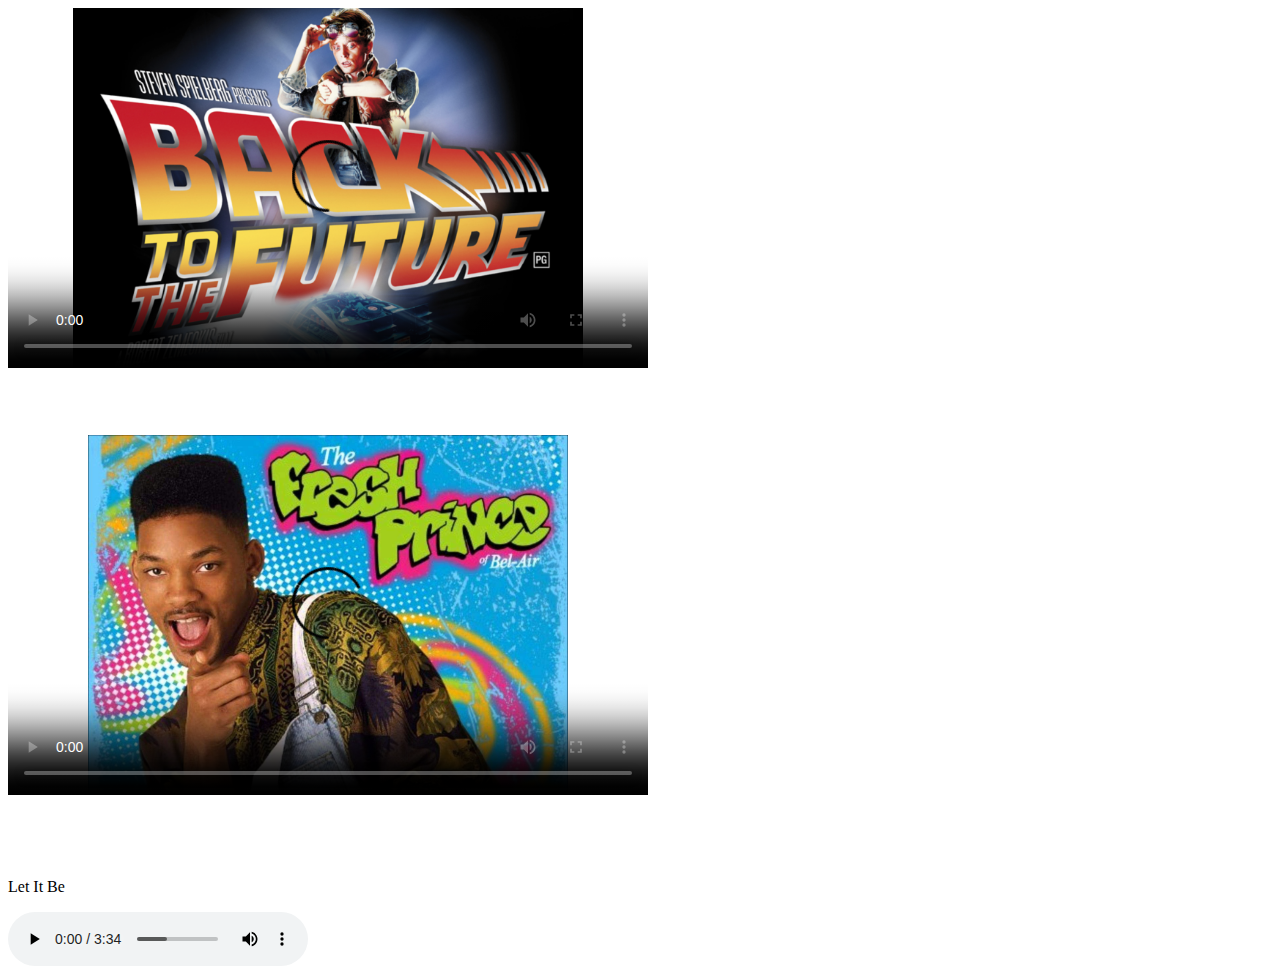
==== index.html @ 8331175e "video subtitles" ====
<!DOCTYPE html>
<html lang="en">
<head>
    <meta charset="UTF-8">
    <meta name="viewport" content="width=device-width, initial-scale=1.0">
    <title>Accessbility</title>
    <link rel="stylesheet" href="css/main.css">
    <link href="http://vjs.zencdn.net/4.12/video-js.css" rel="stylesheet">
    <script src="http://vjs.zencdn.net/4.12/video.js"></script>
</head>
<body>
    <!-- <audio controls>
        <source src="audio/audio.mp3" type="audio/mpeg">
    </audio>

    <video controls>
        <source src="video/movie.mp4" type="video/mp4">
        <source src="video/movie.ogg" type="video/ogg">
        <source src="video/movie.webm" type="video/webm">
    </video>
    <video controls>
        <source src="video/tvshow.mp4" type="video/mp4">
        <source src="video/tvshow.ogg" type="video/ogg">
        <source src="video/tvshow.webm" type="video/webm">  
    </video> -->
    <video
    class="video-js vjs-default-skin" 
    controls
    preload="auto"
    width="640"
    height="360"
    poster="images/movie.png"
    data-setup="{}"
  >
    <source src="video/movie.mp4" type="video/mp4" />
    <source src="video/movie.webm" type="video/webm" />
    <source src="video/movie.ogg" type="video/ogg" />
    <track default kind="subtitles" src="sub/movie.vtt" srclang="en" label="english"/>

    <p class="vjs-no-js">
      To view this video please enable JavaScript, and consider upgrading to a
      web browser that
      <a href="https://videojs.com/html5-video-support/" target="_blank"
        >supports HTML5 video</a
      >
    </p>
  </video>

  <video
  class="video-js vjs-default-skin" 
  controls
  preload="auto"
  width="640"
  height="360"
  poster="images/tvshow.jpg"
  data-setup="{}"
>
  <source src="video/tv.mp4" type="video/mp4" />
  <source src="video/tv.webm" type="video/webm" />

  <track default kind="subtitles" src="sub/tv.vtt" srclang="en" label="english"/>
</video>

<p>Let It Be</p>
<audio controls>
    <source src="audio/audio.mp3" type="audio/mpeg">
        <source src="audio/audio.ogg" type="audio/ogg">
</audio>

    <script src="js/main.js"></script>
</body>
</html>
---- css/main.css ----
.video-js {
    margin: 0 auto;
    margin-bottom: 5%;
}

video::cue {
    font-size: 1.2rem;

}
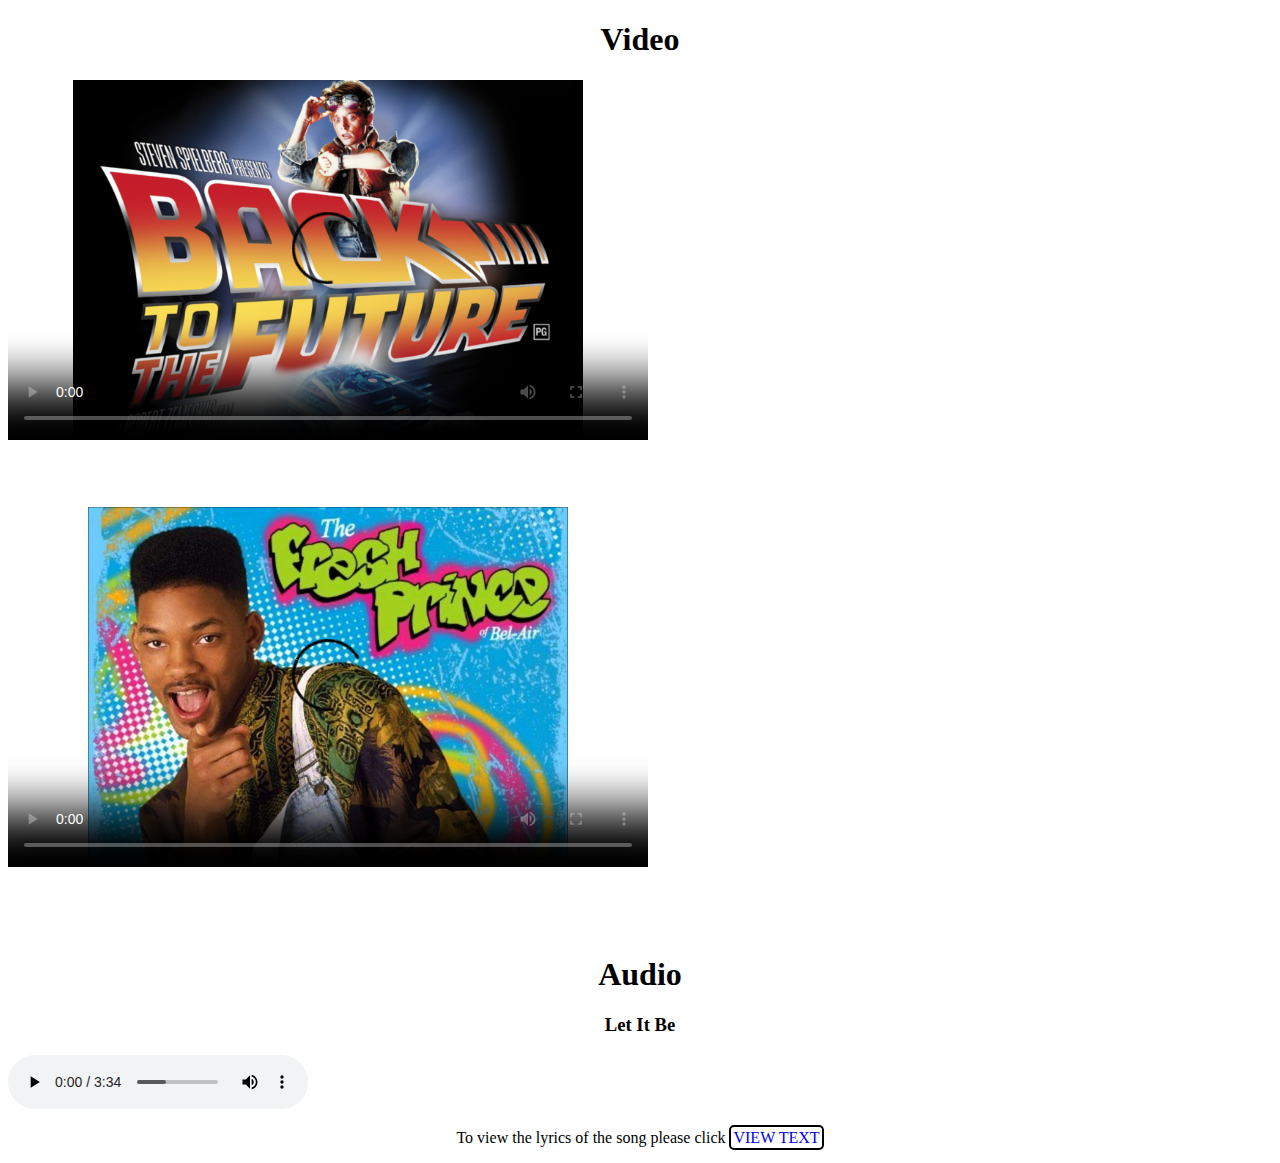
==== commit 7b7ba293: "audio text" ====
--- a/index.html
+++ b/index.html
@@ -9,20 +9,9 @@
     <script src="http://vjs.zencdn.net/4.12/video.js"></script>
 </head>
 <body>
-    <!-- <audio controls>
-        <source src="audio/audio.mp3" type="audio/mpeg">
-    </audio>
 
-    <video controls>
-        <source src="video/movie.mp4" type="video/mp4">
-        <source src="video/movie.ogg" type="video/ogg">
-        <source src="video/movie.webm" type="video/webm">
-    </video>
-    <video controls>
-        <source src="video/tvshow.mp4" type="video/mp4">
-        <source src="video/tvshow.ogg" type="video/ogg">
-        <source src="video/tvshow.webm" type="video/webm">  
-    </video> -->
+
+ <h1 data-message="This is a video section">Video</h1>
     <video
     class="video-js vjs-default-skin" 
     controls
@@ -44,7 +33,9 @@
         >supports HTML5 video</a
       >
     </p>
+
   </video>
+
 
   <video
   class="video-js vjs-default-skin" 
@@ -61,12 +52,15 @@
   <track default kind="subtitles" src="sub/tv.vtt" srclang="en" label="english"/>
 </video>
 
-<p>Let It Be</p>
+
+<h1 data-message="This is an audio">Audio</h1>
+<h3>Let It Be</h3>
 <audio controls>
     <source src="audio/audio.mp3" type="audio/mpeg">
         <source src="audio/audio.ogg" type="audio/ogg">
 </audio>
-
-    <script src="js/main.js"></script>
+<p>To view the lyrics of the song please click <a class="button" href="text.html">VIEW TEXT</a> </p>
+   
+<script src="js/main.js"></script>
 </body>
 </html>--- a/css/main.css
+++ b/css/main.css
@@ -7,3 +7,19 @@
     font-size: 1.2rem;
 
 }
+
+h1, h2, h3, p  {
+    text-align: center;
+    
+}
+
+audio {
+    margin: 0 auto;
+}
+
+.button {
+    text-decoration: none;
+    border: 2px solid black;
+    border-radius: 5px;
+    padding: 2px 2px 2px 2px;
+}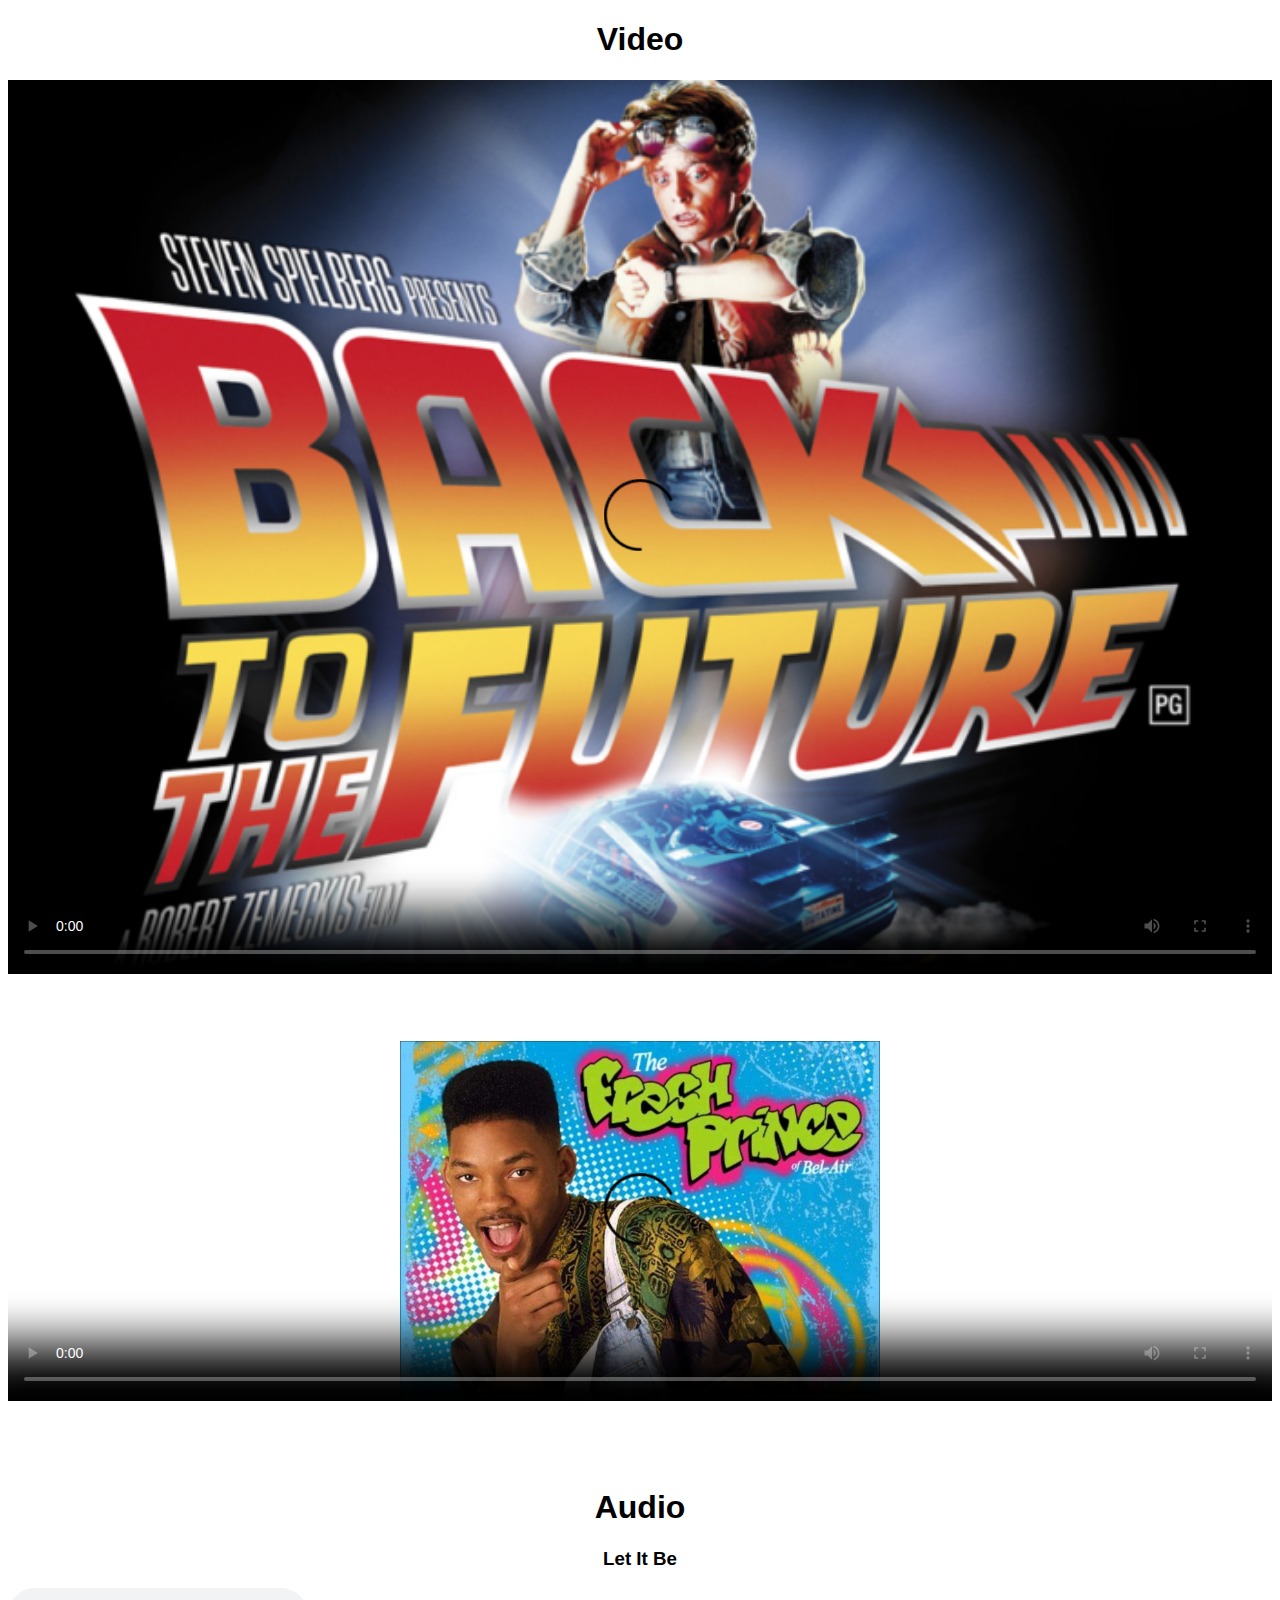
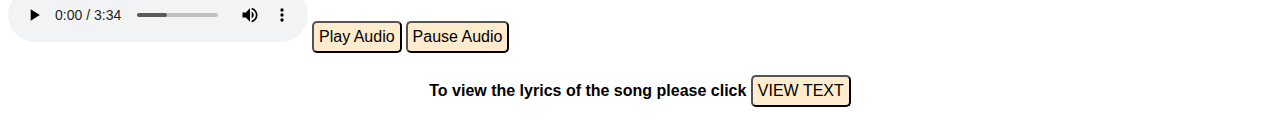
==== commit 9f4a87f7: "audio text" ====
--- a/index.html
+++ b/index.html
@@ -16,8 +16,7 @@
     class="video-js vjs-default-skin" 
     controls
     preload="auto"
-    width="640"
-    height="360"
+    width="100%"
     poster="images/movie.png"
     data-setup="{}"
   >
@@ -41,7 +40,7 @@
   class="video-js vjs-default-skin" 
   controls
   preload="auto"
-  width="640"
+  width="100%"
   height="360"
   poster="images/tvshow.jpg"
   data-setup="{}"
@@ -55,12 +54,46 @@
 
 <h1 data-message="This is an audio">Audio</h1>
 <h3>Let It Be</h3>
-<audio controls>
+<audio controls id="audioSrc">
     <source src="audio/audio.mp3" type="audio/mpeg">
         <source src="audio/audio.ogg" type="audio/ogg">
 </audio>
-<p>To view the lyrics of the song please click <a class="button" href="text.html">VIEW TEXT</a> </p>
-   
+<button class="button" type="button" onclick="play()">Play Audio</button>
+<button class="button" type="button" onclick="pause()">Pause Audio</button>
+
+<section class="audioText">
+<h3>When I find myself in times of trouble
+    Mother Mary comes to me <br>
+    Speaking words of wisdom, let it be.<br>
+    And in my hour of darkness
+    She is standing right in front of me<br>
+    Speaking words of wisdom, let it be.<br>
+    Let it be, let it be...<br>
+    Whisper words of wisdom, let it be.<br>
+    And when the broken hearted people
+    Living in the world agree,<br>
+    There will be an answer, let it be.<br>
+    For though they may be parted there is
+    Still a chance that they will see<br>
+    There will be an answer, let it be<br>
+    Let it be, let it be. Let it be, let it be. <br>
+    There will be an answer, let it be.<br>
+    And when the night is cloudy,
+    There is still a light that shines on me,<br>
+    Shine on until tomorrow, let it be.<br>
+    I wake up to the sound of music
+    Mother Mary comes to me<br>
+    Speaking words of wisdom, let it be.<br>
+    Let it be, let it be.<br>
+    There will be an answer, let it be.<br>
+    Let it be, let it be,<br>
+    Whisper words of wisdom, let it be.</h3>
+</section>
+
+<h4>To view the lyrics of the song please click <button class="button" onclick="revealText()" type="button">VIEW TEXT</button> </h4>
+
+
+<script>document.querySelector('.audioText').style.display='none';</script></script>
 <script src="js/main.js"></script>
 </body>
 </html>--- a/css/main.css
+++ b/css/main.css
@@ -8,8 +8,9 @@
 
 }
 
-h1, h2, h3, p  {
+h1, h2, h3, h4  {
     text-align: center;
+    font-family: Arial, Helvetica, sans-serif;
     
 }
 
@@ -19,7 +20,10 @@
 
 .button {
     text-decoration: none;
-    border: 2px solid black;
+    /* border: 2px solid black; */
     border-radius: 5px;
-    padding: 2px 2px 2px 2px;
+    padding: 5px 5px 5px 5px;
+    color: black;
+    background-color: blanchedalmond;
+    font-size: 1em;
 }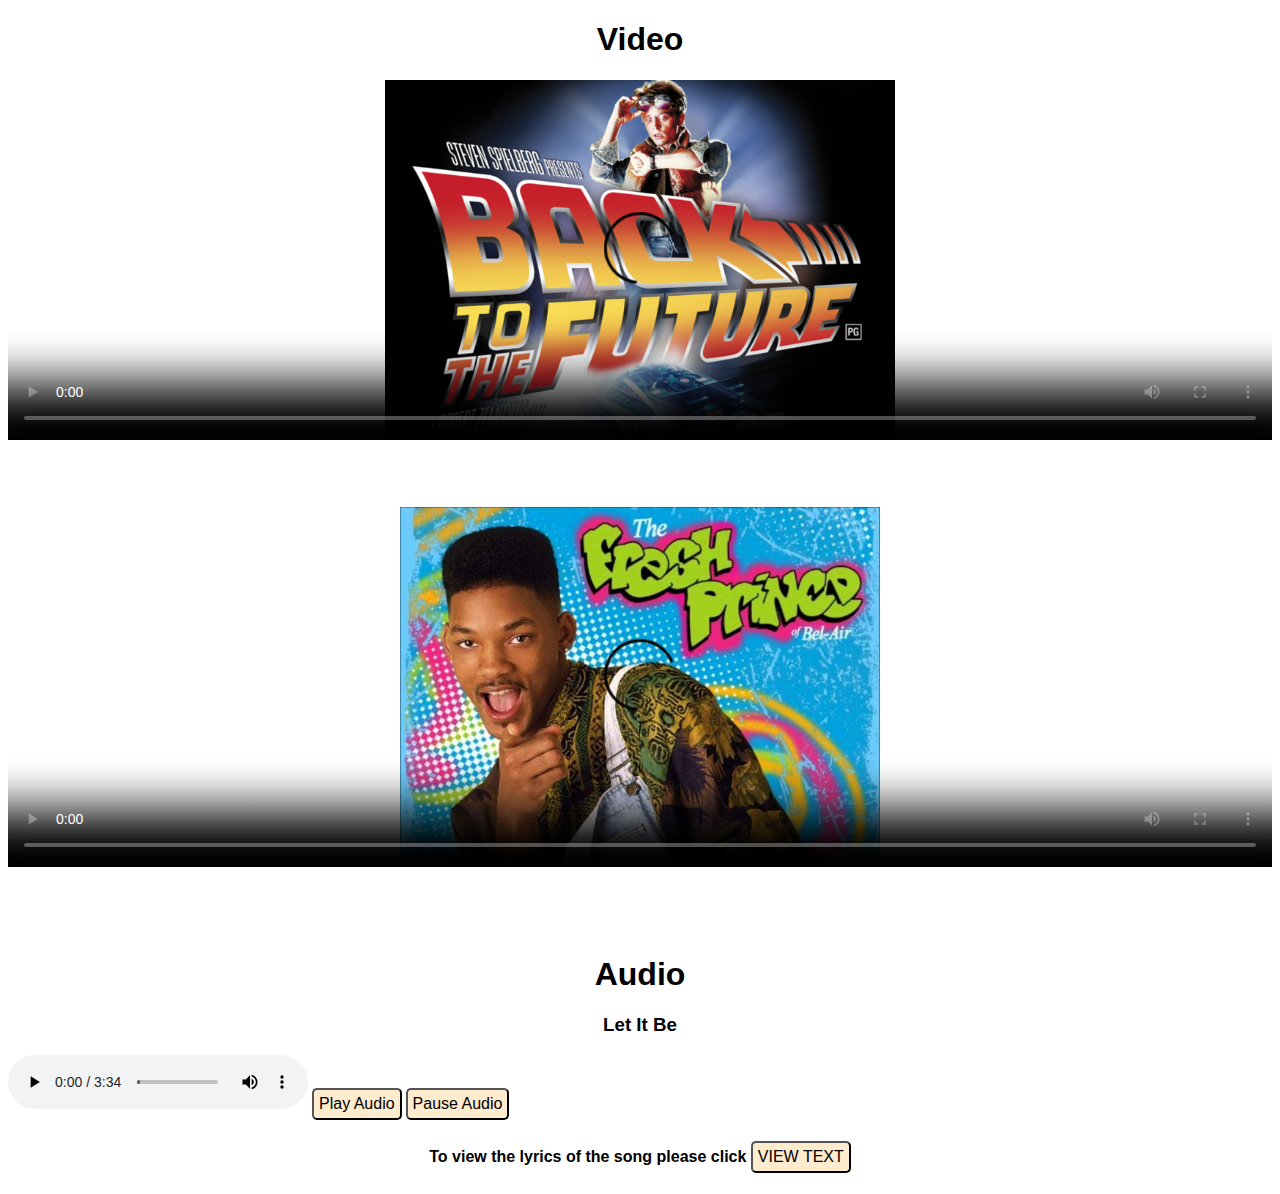
==== commit d5ec6109: "video size" ====
--- a/index.html
+++ b/index.html
@@ -17,6 +17,7 @@
     controls
     preload="auto"
     width="100%"
+    height="360"
     poster="images/movie.png"
     data-setup="{}"
   >
